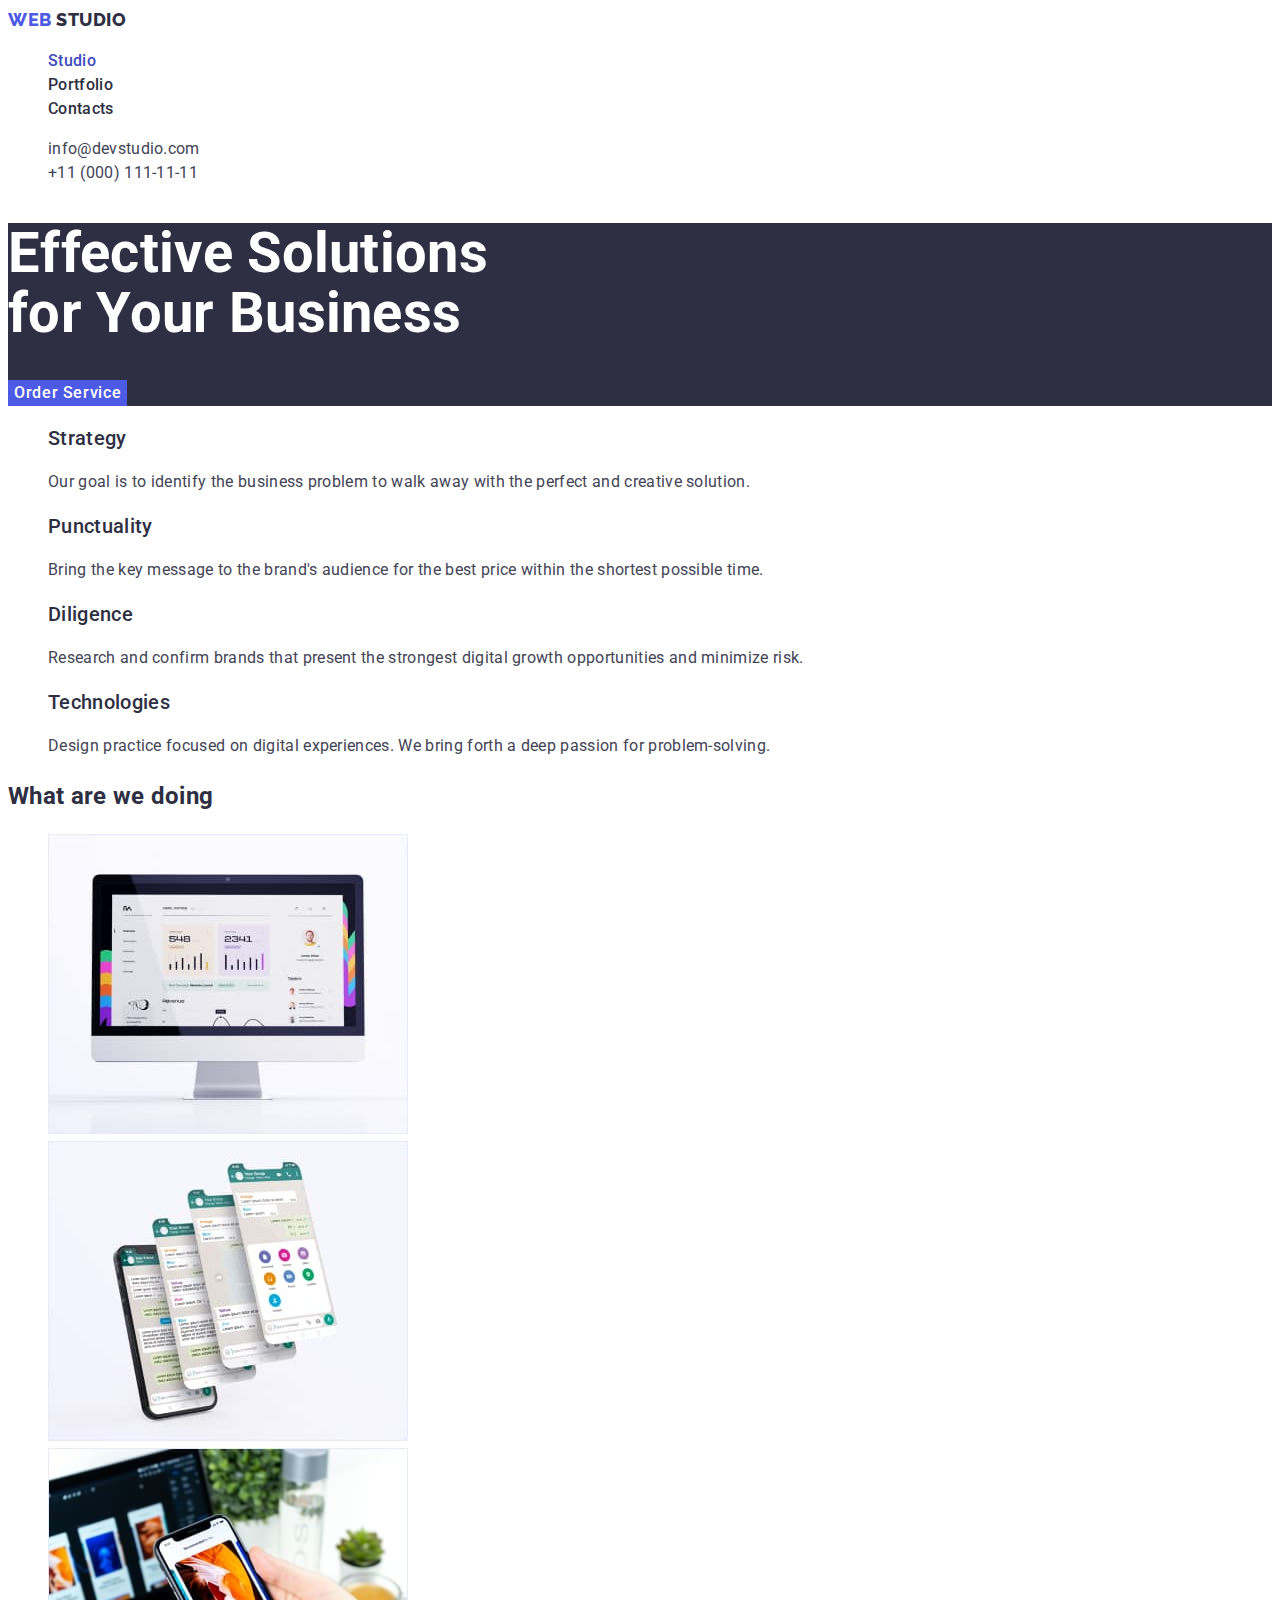
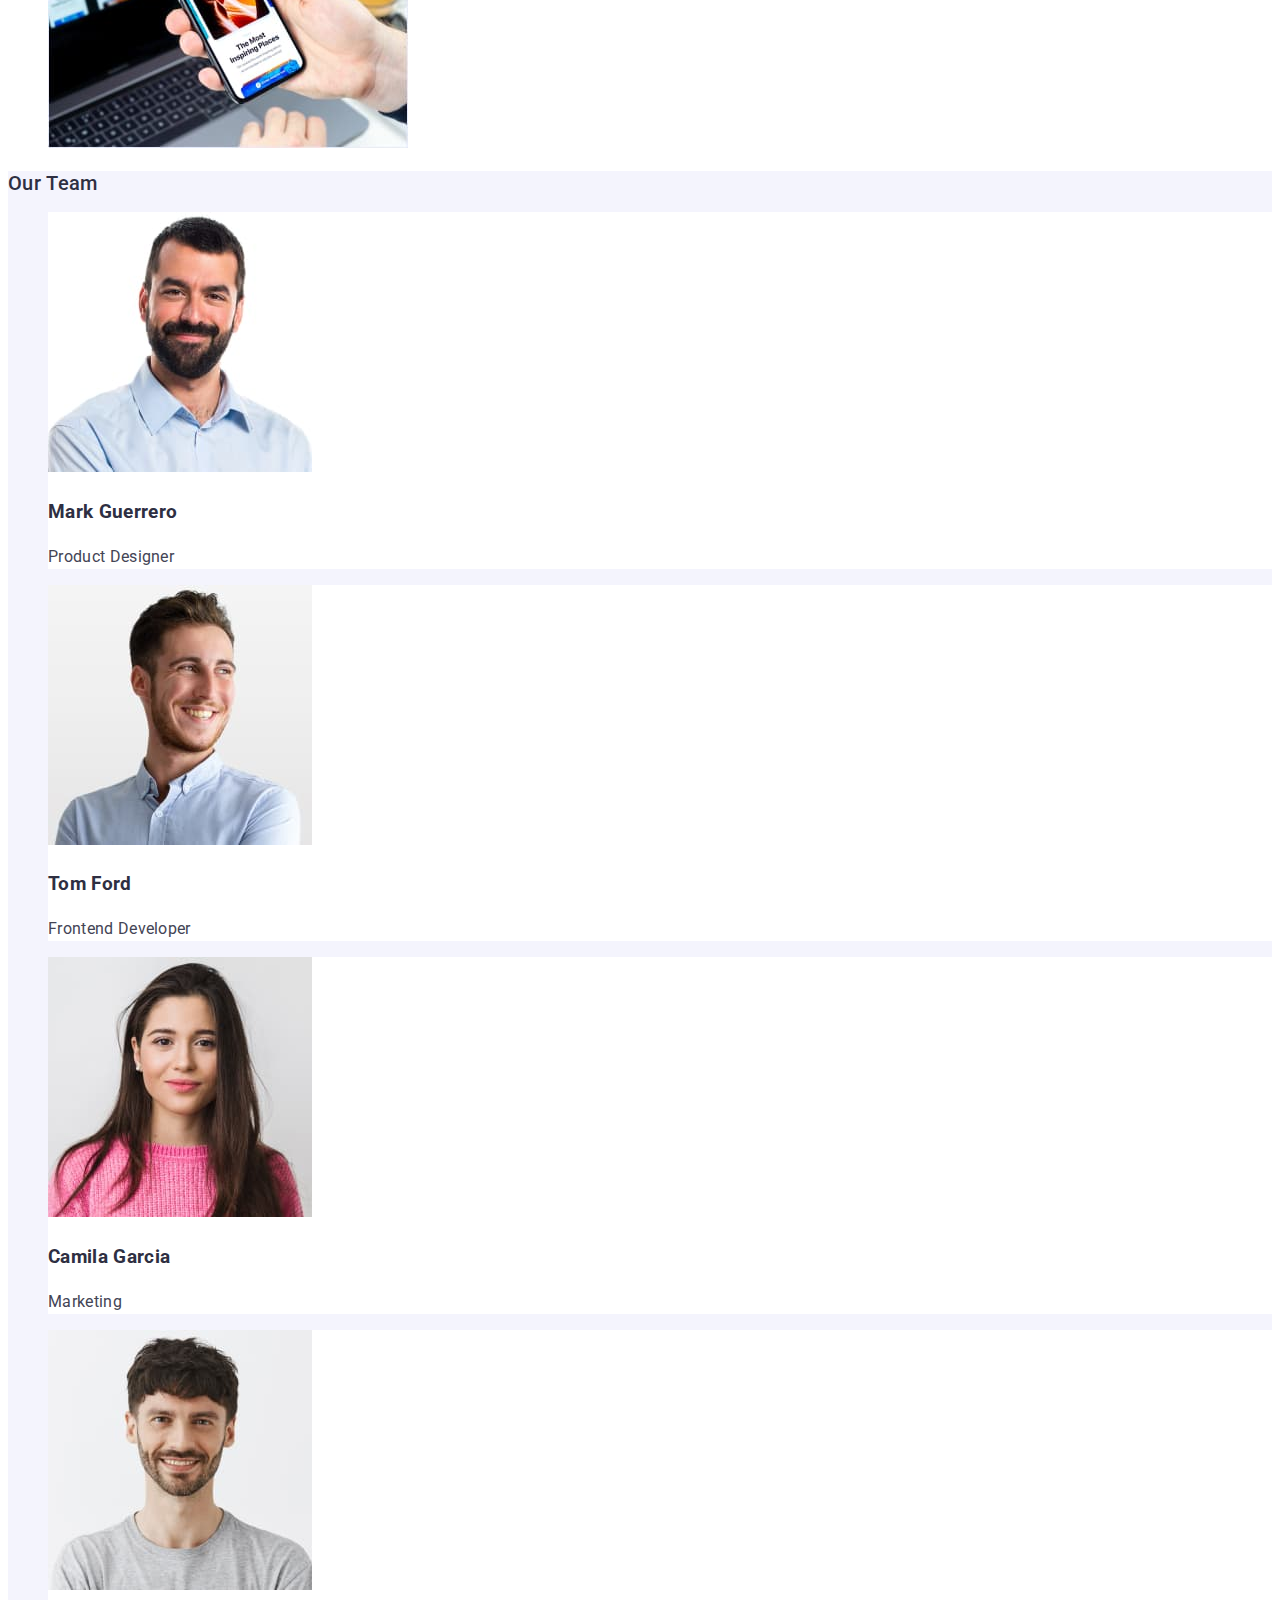
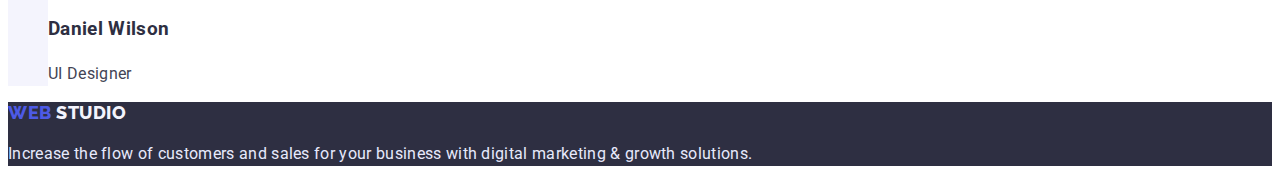
==== index.html @ 8545eea1 "Initial commit" ====
<!DOCTYPE html>
<html lang="en">
  <head>
    <meta charset="UTF-8" />
    <meta http-equiv="X-UA-Compatible" content="IE=edge" />
    <meta name="viewport" content="width=device-width, initial-scale=1.0" />
    <title>Web Studio</title>
    <!-- Fonst -->
    <link rel="preconnect" href="https://fonts.googleapis.com" />
    <link rel="preconnect" href="https://fonts.gstatic.com" crossorigin />
    <link
      href="https://fonts.googleapis.com/css2?family=Raleway:wght@800&family=Roboto:wght@400;500;700;900&display=swap"
      rel="stylesheet"
    />
    <!-- Custom styles -->
    <link rel="stylesheet" href="./css/styles.css" />
  </head>
  <body>
    <!-- Header section -->
    <header class="header">
      <nav class="header-nav">
        <a class="header-logo link" href="./index.html">
          <span class="header-logo-span">Web</span> Studio
        </a>
        <ul class="header-list list">
          <li class="header-item">
            <a class="header-link link current" href="./index.html">Studio</a>
          </li>
          <li class="header-item">
            <a class="header-link link" href="./portfolio.html">Portfolio</a>
          </li>
          <li class="header-item">
            <a class="header-link link" href="#Contacts">Contacts</a>
          </li>
        </ul>
      </nav>
      <address class="header-address">
        <ul class="header-list list">
          <li class="header-item">
            <a class="header-mail link" href="mailto:info@devstudio.com"
              >info@devstudio.com</a
            >
          </li>
          <li class="header-item">
            <a class="header-contact link" href="tel:+110001111111"
              >+11 (000) 111-11-11</a
            >
          </li>
        </ul>
      </address>
    </header>
    <main>
      <!-- Hero section -->
      <section class="hero section">
        <h1 class="hero-title">
          Effective Solutions <br />
          for Your Business
        </h1>
        <button class="hero-button" type="button">Order Service</button>
      </section>
      <!-- Our Features -->
      <section class="features section">
        <h2 class="visually-hidden" hidden>Our Features</h2>
        <ul class="features-list list">
          <li class="features-item">
            <h3 class="features-title">Strategy</h3>
            <p class="features-desc">
              Our goal is to identify the business problem to walk away with the
              perfect and creative solution.
            </p>
          </li>
          <li class="features-item">
            <h3 class="features-title">Punctuality</h3>
            <p class="features-desc">
              Bring the key message to the brand's audience for the best price
              within the shortest possible time.
            </p>
          </li>
          <li class="features-item">
            <h3 class="features-title">Diligence</h3>
            <p class="features-desc">
              Research and confirm brands that present the strongest digital
              growth opportunities and minimize risk.
            </p>
          </li>
          <li class="features-item">
            <h3 class="features-title">Technologies</h3>
            <p class="features-desc">
              Design practice focused on digital experiences. We bring forth a
              deep passion for problem-solving.
            </p>
          </li>
        </ul>
      </section>
      <!-- What are we doing section -->
      <section class="do section">
        <h2 class="do-title">What are we doing</h2>
        <ul class="do-list list">
          <li class="do-item">
            <img
              class="do-img"
              src="./img/what-are-we-doing/monitor.jpg"
              alt="Computer"
              width="360"
              height="300"
            />
          </li>
          <li class="do-item">
            <img
              class="do-img"
              src="./img/what-are-we-doing/smartphone-app.jpg"
              alt="Smartphone"
              width="360"
              height="300"
            />
          </li>
          <li class="do-item">
            <img
              class="do-img"
              src="./img/what-are-we-doing/smartphone-background-computer.jpg"
              alt="Phone on the background of the monitor"
              width="360"
              height="300"
            />
          </li>
        </ul>
      </section>
      <!-- Our team section -->
      <section class="team section">
        <h2 class="team-title">Our Team</h2>
        <ul class="team-list list">
          <li class="team-item">
            <img
              class="team-img"
              src="./img/our-team/mark-guerrero.jpg"
              alt="Dark haired bearded man"
              width="264"
              height="260"
            />
            <h3 class="team-member">Mark Guerrero</h3>
            <p class="team-desc">Product Designer</p>
          </li>
          <li class="team-item">
            <img
              class="team-img"
              src="./img/our-team/tom-ford.jpg"
              alt="Smiling blonde guy"
              width="264"
              height="260"
            />
            <h3 class="team-member">Tom Ford</h3>
            <p class="team-desc">Frontend Developer</p>
          </li>
          <li class="team-item">
            <img
              class="team-img"
              src="./img/our-team/camila-garcia.jpg"
              alt="Girl with dark hair in a pink blouse"
              width="264"
              height="260"
            />
            <h3 class="team-member">Camila Garcia</h3>
            <p class="team-desc">Marketing</p>
          </li>
          <li class="team-item">
            <img
              class="team-img"
              src="./img/our-team/daniel-wilson.jpg"
              alt="Smiling guy with dark hair"
              width="264"
              height="260"
            />
            <h3 class="team-member">Daniel Wilson</h3>
            <p class="team-desc">UI Designer</p>
          </li>
        </ul>
      </section>
    </main>
    <!-- Footer section -->
    <footer class="footer">
      <a class="footer-logo link" href="./index.html">
        <span class="footer-logo-span">Web</span> Studio
      </a>
      <p class="footer-desc">
        Increase the flow of customers and sales for your business with digital
        marketing & growth solutions.
      </p>
    </footer>
  </body>
</html>
---- css/styles.css ----
:root {
    --color-iris: #4d5ae5;
    --color-ocean: #404bbf;
    --color-navy-blue: #2e2f42;
    --color-green: #31d0aa;
    --color-slate: #434455;
    --color-light-slate: #8e8f99;
    --color-cornflower: #e7e9fc;
    --color-cloud: #f4f4fd;
    --color-navy-blue-modal: #2e2f42;
    --color-grey: #2e2f42;
    --color-white: #ffffff;
}

body {
    font-family: "Roboto", sans-serif;
    font-size: 16px;
    line-height: calc(24 / 16);
    letter-spacing: 0.02em;
    color: var(--color-slate);
}

visually-hidden {
    position: absolute;
    width: 1px;
    height: 1px;
    margin: -1px;
    border: 0;
    padding: 0;

    white-space: nowrap;
    clip-path: inset(100%);
    clip: rect(0 0 0 0);
    overflow: hidden;
}

.list {
    list-style: none;
}

.link {
    text-decoration: none;
}

/* Header section */

.header {
    background-color: var(--color-white);
}

.header-nav {}

.header-list {}

.header-item {}

.header-logo {
    font-family: "Raleway";
    font-weight: 800;
    font-size: 18px;
    line-height: calc(24 / 18);
    letter-spacing: 0.03em;
    
    text-transform: uppercase;
    color: var(--color-navy-blue);
}

.header-logo-span {
    text-transform: uppercase;
    color: var(--color-iris);
}

.header-link {  
    font-weight: 500;
    color: var(--color-navy-blue);
}

.header-link:hover,
.header-link:focus {
    color: var(--color-ocean);
}

.current {
    color: var(--color-ocean);
}

.header-address{
    font-style: normal;
}

.header-mail,
.header-contact {
    
    color: var(--color-slate);
}

.header-contact:hover,
.header-contact:focus,
.header-mail:hover,
.header-mail:focus {
    color: var(--color-ocean);
}
/* Hero section */

.hero {
    background-color: var(--color-navy-blue);
}

.hero-title {
    font-weight: 700;
    font-size: 56px;
    line-height: calc(60 / 56);
    
    color: var(--color-white);
    
}

.hero-button {
    font-family: inherit;
    font-weight: 500;
    font-size: 16px;
    line-height: calc(24 / 16);
    letter-spacing: 0.04em;
    
    color: var(--color-white);
    background-color: var(--color-iris);
    cursor: pointer;
    border: none;
}

.hero-button:hover,
.hero-button:focus {
color: var(--color-white);
background-color: var(--color-ocean);
}

/* Our Feutures */

.features {}

.section {}

.features-list {}

.features-item {}

.features-title {
    font-weight: 500;
    font-size: 20px;
    line-height: calc(24 / 20);
    
    color: var(--color-navy-blue);
}

.features-desc {}

/* What are we doing */

.do {}

.section {}

.do-title {
    color: var(--color-navy-blue);
}

.do-list {}

.do-item {}

.do-img {}

/*  Our team section */

.team {
    background-color: var(--color-cloud);
}

.section {}

.team-title {
    font-weight: 500;
    font-size: 20px;
    line-height: calc(24 / 20);

    color: var(--color-navy-blue);
}

.team-list {}

.team-item {
    background-color: var(--color-white);
}

.team-img {}

.team-member {
    color: var(--color-navy-blue);
}

.team-desc {
    color: var(--color-slate);
}

/* Footer section */

.footer {
    background-color: var(--color-navy-blue);
}

.footer-logo {
    font-family: "Raleway";
    font-weight: 800;
    font-size: 18px;
    line-height: calc(21 /18);    
    letter-spacing: 0.03em;

    text-transform: uppercase;
    color: var(--color-cloud);
}

.footer-logo-span {
    font-family: "Raleway";
    font-weight: 800;
    font-size: 18px;
    line-height: calc(21 /18);
    letter-spacing: 0.03em;

    text-transform: uppercase;
    color: var(--color-iris);
}

.footer-desc {
    color: var(--color-cornflower);
}

/* Portfolio */

.filters {}

.filters-list {}

.filters-item {}

.filters-button {
    font-size: inherit;
    font-weight: 500;
    font-size: 16px;
    line-height: calc(24 / 16);
    letter-spacing: 0.04em;
    
    color: var(--color-iris);
    background-color: var(--color-cornflower);
    cursor: pointer;
    border: none;
}

.filters-button:hover,
.filters-button:focus{
color: var(--color-white);
background-color: var(--color-ocean);
}

.project-list {}

.project-item {}

.project-img {}

.project-title { 
    font-weight: 500;
    font-size: 20px;
    line-height: calc(24 / 20);
    
    color: var(--color-navy-blue);
}

.project-desc {
    color: var(--color-slate);
}
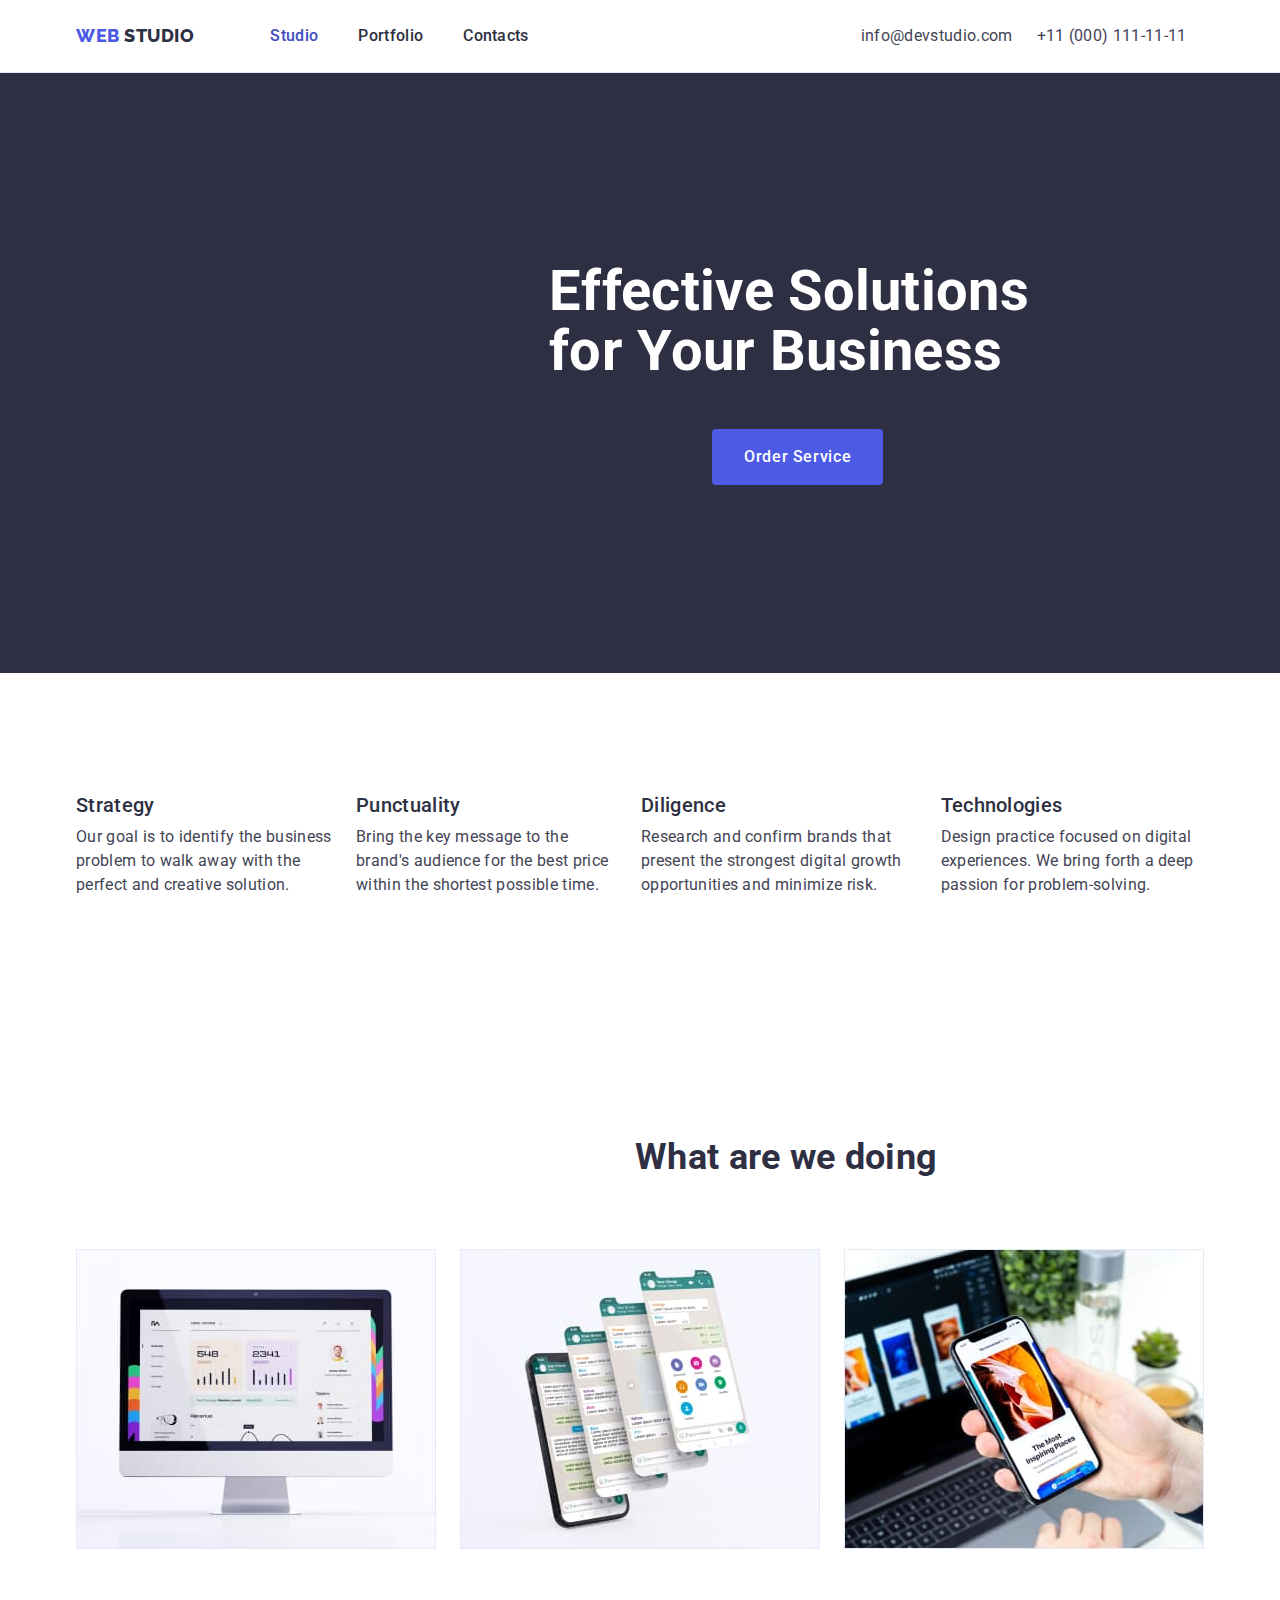
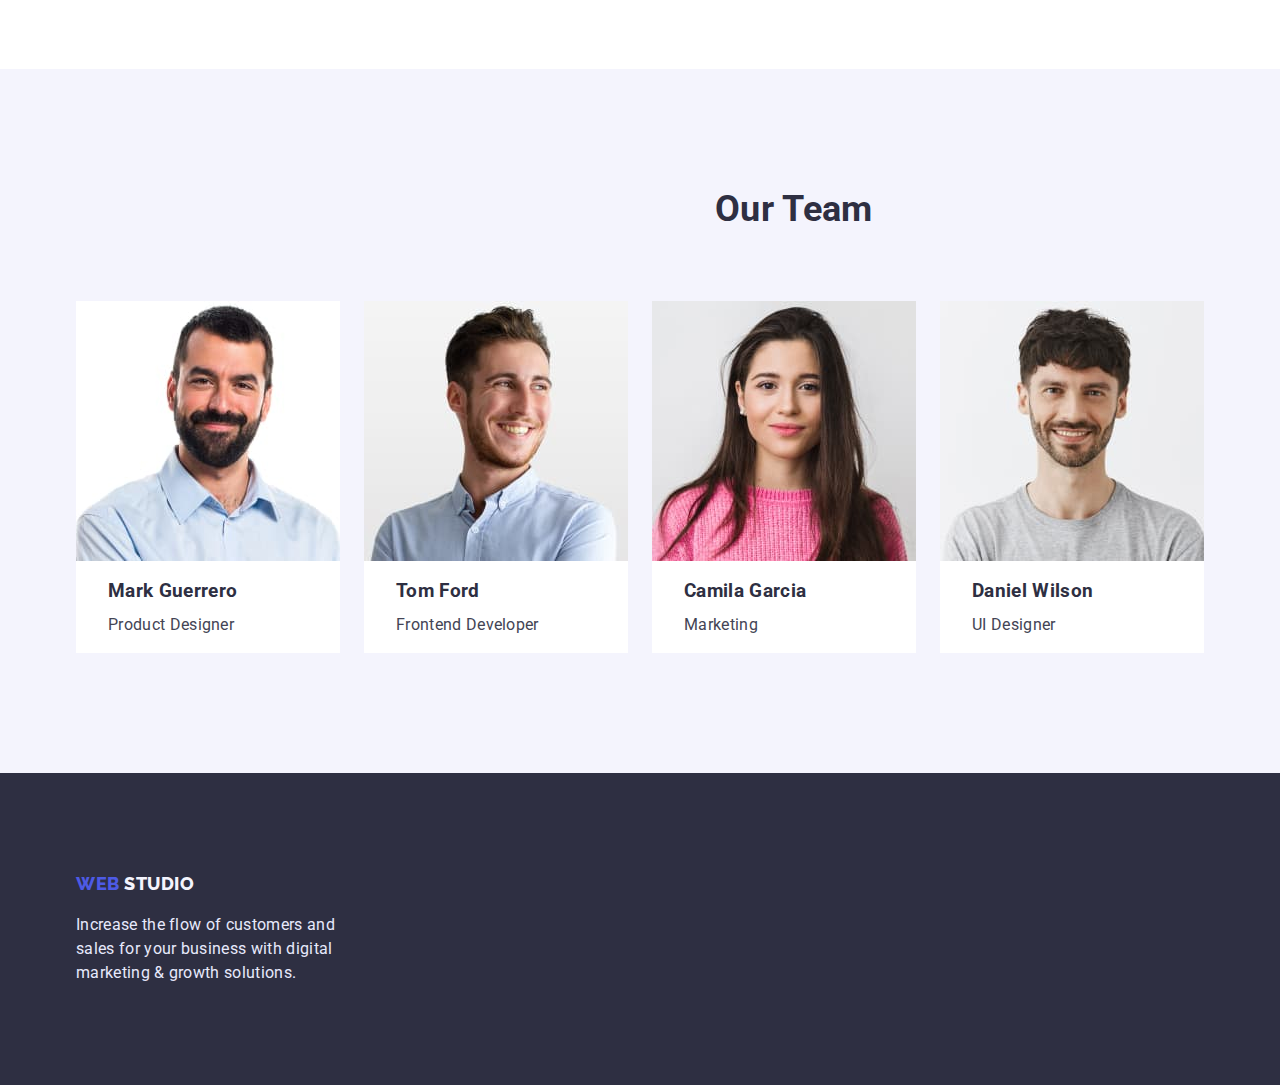
==== commit d5dfd4b9: "flexbox" ====
--- a/index.html
+++ b/index.html
@@ -12,179 +12,200 @@
       href="https://fonts.googleapis.com/css2?family=Raleway:wght@800&family=Roboto:wght@400;500;700;900&display=swap"
       rel="stylesheet"
     />
+    <link
+      rel="stylesheet"
+      href="https://cdn.jsdelivr.net/npm/modern-normalize@1.1.0/modern-normalize.min.css"
+    />
     <!-- Custom styles -->
     <link rel="stylesheet" href="./css/styles.css" />
   </head>
   <body>
     <!-- Header section -->
-    <header class="header">
-      <nav class="header-nav">
-        <a class="header-logo link" href="./index.html">
-          <span class="header-logo-span">Web</span> Studio
-        </a>
-        <ul class="header-list list">
-          <li class="header-item">
-            <a class="header-link link current" href="./index.html">Studio</a>
-          </li>
-          <li class="header-item">
-            <a class="header-link link" href="./portfolio.html">Portfolio</a>
-          </li>
-          <li class="header-item">
-            <a class="header-link link" href="#Contacts">Contacts</a>
-          </li>
-        </ul>
-      </nav>
-      <address class="header-address">
-        <ul class="header-list list">
-          <li class="header-item">
-            <a class="header-mail link" href="mailto:info@devstudio.com"
-              >info@devstudio.com</a
-            >
-          </li>
-          <li class="header-item">
-            <a class="header-contact link" href="tel:+110001111111"
-              >+11 (000) 111-11-11</a
-            >
-          </li>
-        </ul>
-      </address>
+    <header class="header section">
+      <div class="header-container conteiner">
+        <nav class="header-nav">
+          <a class="header-logo link" href="./index.html">
+            <span class="header-logo-span">Web</span> Studio
+          </a>
+          <ul class="header-list list">
+            <li class="header-item">
+              <a class="header-link link current" href="./index.html">Studio</a>
+            </li>
+            <li class="header-item">
+              <a class="header-link link" href="./portfolio.html">Portfolio</a>
+            </li>
+            <li class="header-item">
+              <a class="header-link link" href="#Contacts">Contacts</a>
+            </li>
+          </ul>
+        </nav>
+        <address class="header-address">
+          <ul class="address-list list">
+            <li class="address-item">
+              <a class="header-mail link" href="mailto:info@devstudio.com"
+                >info@devstudio.com</a
+              >
+            </li>
+            <li class="address-item">
+              <a class="header-contact link" href="tel:+110001111111"
+                >+11 (000) 111-11-11</a
+              >
+            </li>
+          </ul>
+        </address>
+      </div>
     </header>
     <main>
       <!-- Hero section -->
       <section class="hero section">
-        <h1 class="hero-title">
-          Effective Solutions <br />
-          for Your Business
-        </h1>
-        <button class="hero-button" type="button">Order Service</button>
+        <div class="hero-conteiner conteiner">
+          <h1 class="hero-title">Effective Solutions for Your Business</h1>
+          <button class="hero-button" type="button">Order Service</button>
+        </div>
       </section>
       <!-- Our Features -->
       <section class="features section">
-        <h2 class="visually-hidden" hidden>Our Features</h2>
-        <ul class="features-list list">
-          <li class="features-item">
-            <h3 class="features-title">Strategy</h3>
-            <p class="features-desc">
-              Our goal is to identify the business problem to walk away with the
-              perfect and creative solution.
-            </p>
-          </li>
-          <li class="features-item">
-            <h3 class="features-title">Punctuality</h3>
-            <p class="features-desc">
-              Bring the key message to the brand's audience for the best price
-              within the shortest possible time.
-            </p>
-          </li>
-          <li class="features-item">
-            <h3 class="features-title">Diligence</h3>
-            <p class="features-desc">
-              Research and confirm brands that present the strongest digital
-              growth opportunities and minimize risk.
-            </p>
-          </li>
-          <li class="features-item">
-            <h3 class="features-title">Technologies</h3>
-            <p class="features-desc">
-              Design practice focused on digital experiences. We bring forth a
-              deep passion for problem-solving.
-            </p>
-          </li>
-        </ul>
+        <div class="conteiner">
+          <h2 class="visually-hidden" hidden>Our Features</h2>
+          <ul class="features-list list">
+            <li class="features-item">
+              <h3 class="features-title">Strategy</h3>
+              <p class="features-desc">
+                Our goal is to identify the business problem to walk away with
+                the perfect and creative solution.
+              </p>
+            </li>
+            <li class="features-item">
+              <h3 class="features-title">Punctuality</h3>
+              <p class="features-desc">
+                Bring the key message to the brand's audience for the best price
+                within the shortest possible time.
+              </p>
+            </li>
+            <li class="features-item">
+              <h3 class="features-title">Diligence</h3>
+              <p class="features-desc">
+                Research and confirm brands that present the strongest digital
+                growth opportunities and minimize risk.
+              </p>
+            </li>
+            <li class="features-item">
+              <h3 class="features-title">Technologies</h3>
+              <p class="features-desc">
+                Design practice focused on digital experiences. We bring forth a
+                deep passion for problem-solving.
+              </p>
+            </li>
+          </ul>
+        </div>
       </section>
       <!-- What are we doing section -->
       <section class="do section">
-        <h2 class="do-title">What are we doing</h2>
-        <ul class="do-list list">
-          <li class="do-item">
-            <img
-              class="do-img"
-              src="./img/what-are-we-doing/monitor.jpg"
-              alt="Computer"
-              width="360"
-              height="300"
-            />
-          </li>
-          <li class="do-item">
-            <img
-              class="do-img"
-              src="./img/what-are-we-doing/smartphone-app.jpg"
-              alt="Smartphone"
-              width="360"
-              height="300"
-            />
-          </li>
-          <li class="do-item">
-            <img
-              class="do-img"
-              src="./img/what-are-we-doing/smartphone-background-computer.jpg"
-              alt="Phone on the background of the monitor"
-              width="360"
-              height="300"
-            />
-          </li>
-        </ul>
+        <div class="conteiner">
+          <h2 class="do-title">What are we doing</h2>
+          <ul class="do-list list">
+            <li class="do-item">
+              <img
+                class="do-img"
+                src="./img/what-are-we-doing/monitor.jpg"
+                alt="Computer"
+                width="360"
+                height="300"
+              />
+            </li>
+            <li class="do-item">
+              <img
+                class="do-img"
+                src="./img/what-are-we-doing/smartphone-app.jpg"
+                alt="Smartphone"
+                width="360"
+                height="300"
+              />
+            </li>
+            <li class="do-item">
+              <img
+                class="do-img"
+                src="./img/what-are-we-doing/smartphone-background-computer.jpg"
+                alt="Phone on the background of the monitor"
+                width="360"
+                height="300"
+              />
+            </li>
+          </ul>
+        </div>
       </section>
       <!-- Our team section -->
       <section class="team section">
-        <h2 class="team-title">Our Team</h2>
-        <ul class="team-list list">
-          <li class="team-item">
-            <img
-              class="team-img"
-              src="./img/our-team/mark-guerrero.jpg"
-              alt="Dark haired bearded man"
-              width="264"
-              height="260"
-            />
-            <h3 class="team-member">Mark Guerrero</h3>
-            <p class="team-desc">Product Designer</p>
-          </li>
-          <li class="team-item">
-            <img
-              class="team-img"
-              src="./img/our-team/tom-ford.jpg"
-              alt="Smiling blonde guy"
-              width="264"
-              height="260"
-            />
-            <h3 class="team-member">Tom Ford</h3>
-            <p class="team-desc">Frontend Developer</p>
-          </li>
-          <li class="team-item">
-            <img
-              class="team-img"
-              src="./img/our-team/camila-garcia.jpg"
-              alt="Girl with dark hair in a pink blouse"
-              width="264"
-              height="260"
-            />
-            <h3 class="team-member">Camila Garcia</h3>
-            <p class="team-desc">Marketing</p>
-          </li>
-          <li class="team-item">
-            <img
-              class="team-img"
-              src="./img/our-team/daniel-wilson.jpg"
-              alt="Smiling guy with dark hair"
-              width="264"
-              height="260"
-            />
-            <h3 class="team-member">Daniel Wilson</h3>
-            <p class="team-desc">UI Designer</p>
-          </li>
-        </ul>
+        <div class="conteiner">
+          <h2 class="team-title">Our Team</h2>
+          <ul class="team-list list">
+            <li class="team-item">
+              <img
+                class="team-img"
+                src="./img/our-team/mark-guerrero.jpg"
+                alt="Dark haired bearded man"
+                width="264"
+                height="260"
+              />
+              <div class="team-wrapper">
+                <h3 class="team-member">Mark Guerrero</h3>
+                <p class="team-desc">Product Designer</p>
+              </div>
+            </li>
+            <li class="team-item">
+              <img
+                class="team-img"
+                src="./img/our-team/tom-ford.jpg"
+                alt="Smiling blonde guy"
+                width="264"
+                height="260"
+              />
+              <div class="team-wrapper">
+                <h3 class="team-member">Tom Ford</h3>
+                <p class="team-desc">Frontend Developer</p>
+              </div>
+            </li>
+            <li class="team-item">
+              <img
+                class="team-img"
+                src="./img/our-team/camila-garcia.jpg"
+                alt="Girl with dark hair in a pink blouse"
+                width="264"
+                height="260"
+              />
+              <div class="team-wrapper">
+                <h3 class="team-member">Camila Garcia</h3>
+                <p class="team-desc">Marketing</p>
+              </div>
+            </li>
+            <li class="team-item">
+              <img
+                class="team-img"
+                src="./img/our-team/daniel-wilson.jpg"
+                alt="Smiling guy with dark hair"
+                width="264"
+                height="260"
+              />
+              <div class="team-wrapper">
+                <h3 class="team-member">Daniel Wilson</h3>
+                <p class="team-desc">UI Designer</p>
+              </div>
+            </li>
+          </ul>
+        </div>
       </section>
     </main>
     <!-- Footer section -->
     <footer class="footer">
-      <a class="footer-logo link" href="./index.html">
-        <span class="footer-logo-span">Web</span> Studio
-      </a>
-      <p class="footer-desc">
-        Increase the flow of customers and sales for your business with digital
-        marketing & growth solutions.
-      </p>
+      <div class="footer-conteiner conteiner">
+        <a class="footer-logo link" href="./index.html">
+          <span class="footer-logo-span">Web</span> Studio
+        </a>
+        <p class="footer-desc">
+          Increase the flow of customers and sales for your business with
+          digital marketing & growth solutions.
+        </p>
+      </div>
     </footer>
   </body>
 </html>
--- a/css/styles.css
+++ b/css/styles.css
@@ -34,6 +34,17 @@
     overflow: hidden;
 }
 
+* {
+    margin: 0px;
+    padding: 0px;
+}
+
+img {
+    display: block;
+    max-width: 100%;
+    height: auto;
+}
+
 .list {
     list-style: none;
 }
@@ -42,19 +53,47 @@
     text-decoration: none;
 }
 
+.conteiner {
+    width: 1158px;
+    margin: 0px auto;
+    padding: 0px 15px;
+}
+
+.section {
+    padding: 120px 0px;
+}
 /* Header section */
 
 .header {
+    padding-top: 24px;
+    padding-bottom: 24px;
+
     background-color: var(--color-white);
-}
-
-.header-nav {}
-
-.header-list {}
+    border-bottom: 1px solid #E7E9FC;
+}
+
+.header-container {
+    display: flex;
+
+}
+
+.header-nav {
+    display: flex;
+
+    margin-right: 332px;
+}
+
+.header-list {
+    display: flex;
+    gap: 40px;
+    
+}
 
 .header-item {}
 
 .header-logo {
+    margin-right: 76px;
+
     font-family: "Raleway";
     font-weight: 800;
     font-size: 18px;
@@ -85,8 +124,16 @@
 }
 
 .header-address{
+    
     font-style: normal;
 }
+
+.address-list{
+    display: flex;
+    gap: 24px;
+}
+
+.address-item {}
 
 .header-mail,
 .header-contact {
@@ -103,10 +150,23 @@
 /* Hero section */
 
 .hero {
+    min-width: 600px;
+
+    padding: 188px 0px;
+
     background-color: var(--color-navy-blue);
 }
 
+.hero-conteiner {
+}
+
 .hero-title {
+    margin-right: 473px;
+    margin-bottom: 48px;
+    margin-left: 473px;
+
+    width: 494px;
+
     font-weight: 700;
     font-size: 56px;
     line-height: calc(60 / 56);
@@ -116,6 +176,10 @@
 }
 
 .hero-button {
+    padding: 16px 32px;
+
+    margin-left: 636px;
+
     font-family: inherit;
     font-weight: 500;
     font-size: 16px;
@@ -126,6 +190,7 @@
     background-color: var(--color-iris);
     cursor: pointer;
     border: none;
+    border-radius: 4px;
 }
 
 .hero-button:hover,
@@ -136,15 +201,23 @@
 
 /* Our Feutures */
 
-.features {}
-
-.section {}
-
-.features-list {}
+.features {
+    padding-top: 120px;
+    padding-bottom: 120px;
+}
+
+.features-list {
+    display: flex;
+    justify-content: center;
+    gap: 24px;
+
+}
 
 .features-item {}
 
 .features-title {
+    margin-bottom: 8px;
+
     font-weight: 500;
     font-size: 20px;
     line-height: calc(24 / 20);
@@ -156,15 +229,27 @@
 
 /* What are we doing */
 
-.do {}
+.do {
+    padding-bottom: 120px;
+}
 
 .section {}
 
 .do-title {
-    color: var(--color-navy-blue);
-}
-
-.do-list {}
+    margin-bottom: 72px;
+    margin-left: 559px;
+
+    font-weight: 700;
+    font-size: 36px;
+    line-height: calc(40 / 36);
+
+    color: var(--color-navy-blue);
+}
+
+.do-list {
+    display: flex;
+    gap: 24px;
+}
 
 .do-item {}
 
@@ -173,20 +258,27 @@
 /*  Our team section */
 
 .team {
+    padding: 120px 0px;
     background-color: var(--color-cloud);
 }
 
 .section {}
 
 .team-title {
-    font-weight: 500;
-    font-size: 20px;
-    line-height: calc(24 / 20);
-
-    color: var(--color-navy-blue);
-}
-
-.team-list {}
+    margin-bottom: 72px;
+    margin-left: 639px;
+
+    font-weight: 700;
+    font-size: 36px;
+    line-height: calc(40 / 36);
+
+    color: var(--color-navy-blue);
+}
+
+.team-list {
+    display: flex;
+    gap: 24px;
+}
 
 .team-item {
     background-color: var(--color-white);
@@ -194,7 +286,18 @@
 
 .team-img {}
 
+.team-wrapper {
+    display: flex;
+    flex-direction: column;
+
+    margin: 16px 32px;
+
+}
+
 .team-member {
+    margin-bottom: 8px;
+    
+
     color: var(--color-navy-blue);
 }
 
@@ -205,10 +308,17 @@
 /* Footer section */
 
 .footer {
+    min-width: 310px;
     background-color: var(--color-navy-blue);
 }
 
+.footer-conteiner {
+    padding-top: 100px;
+    padding-bottom: 100px;
+}
+
 .footer-logo {
+    
     font-family: "Raleway";
     font-weight: 800;
     font-size: 18px;
@@ -231,18 +341,35 @@
 }
 
 .footer-desc {
+    margin-top: 16px;
+
+    width: 264px;
     color: var(--color-cornflower);
 }
 
 /* Portfolio */
 
-.filters {}
-
-.filters-list {}
-
-.filters-item {}
+/* Filters Section */
+
+.filters {
+    padding-top: 96px;
+}
+
+.filters-list {
+    display: flex;
+    gap: 24px;
+    justify-content: center;
+
+    margin-bottom: 72px;
+}
+
+.filters-item {
+}
 
 .filters-button {
+    padding: 12px 24px;
+
+
     font-size: inherit;
     font-weight: 500;
     font-size: 16px;
@@ -252,7 +379,8 @@
     color: var(--color-iris);
     background-color: var(--color-cornflower);
     cursor: pointer;
-    border: none;
+    border: 1px solid #E7E9FC;
+    border-radius: 4px;
 }
 
 .filters-button:hover,
@@ -261,13 +389,27 @@
 background-color: var(--color-ocean);
 }
 
-.project-list {}
+.project-list {
+    display: flex;
+    flex-wrap: wrap;
+    row-gap: 48px;
+    column-gap: 24px;
+}
 
 .project-item {}
 
 .project-img {}
 
+.project-thumb {
+    padding: 32px 0px;
+
+    border: 1px solid #E7E9FC;
+    border-top: none;
+}
+
 .project-title { 
+    margin-bottom: 8px;
+
     font-weight: 500;
     font-size: 20px;
     line-height: calc(24 / 20);
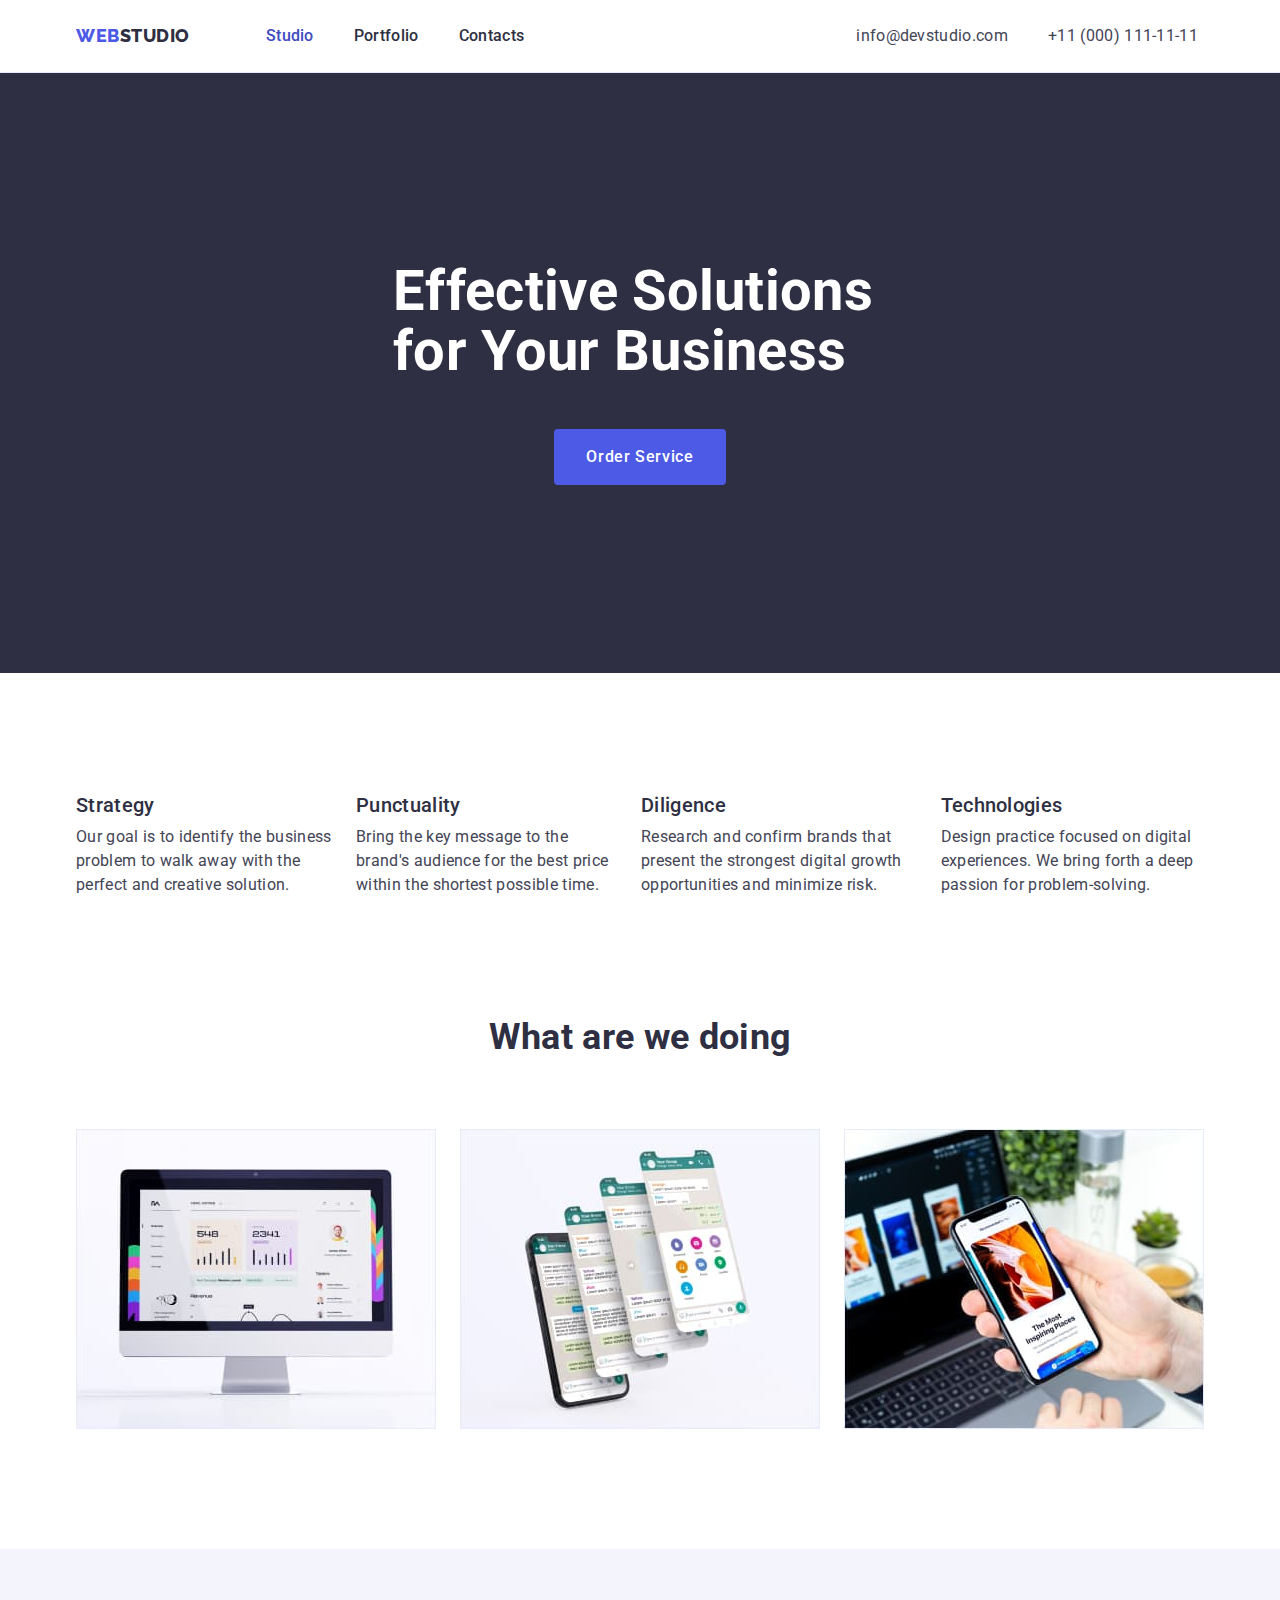
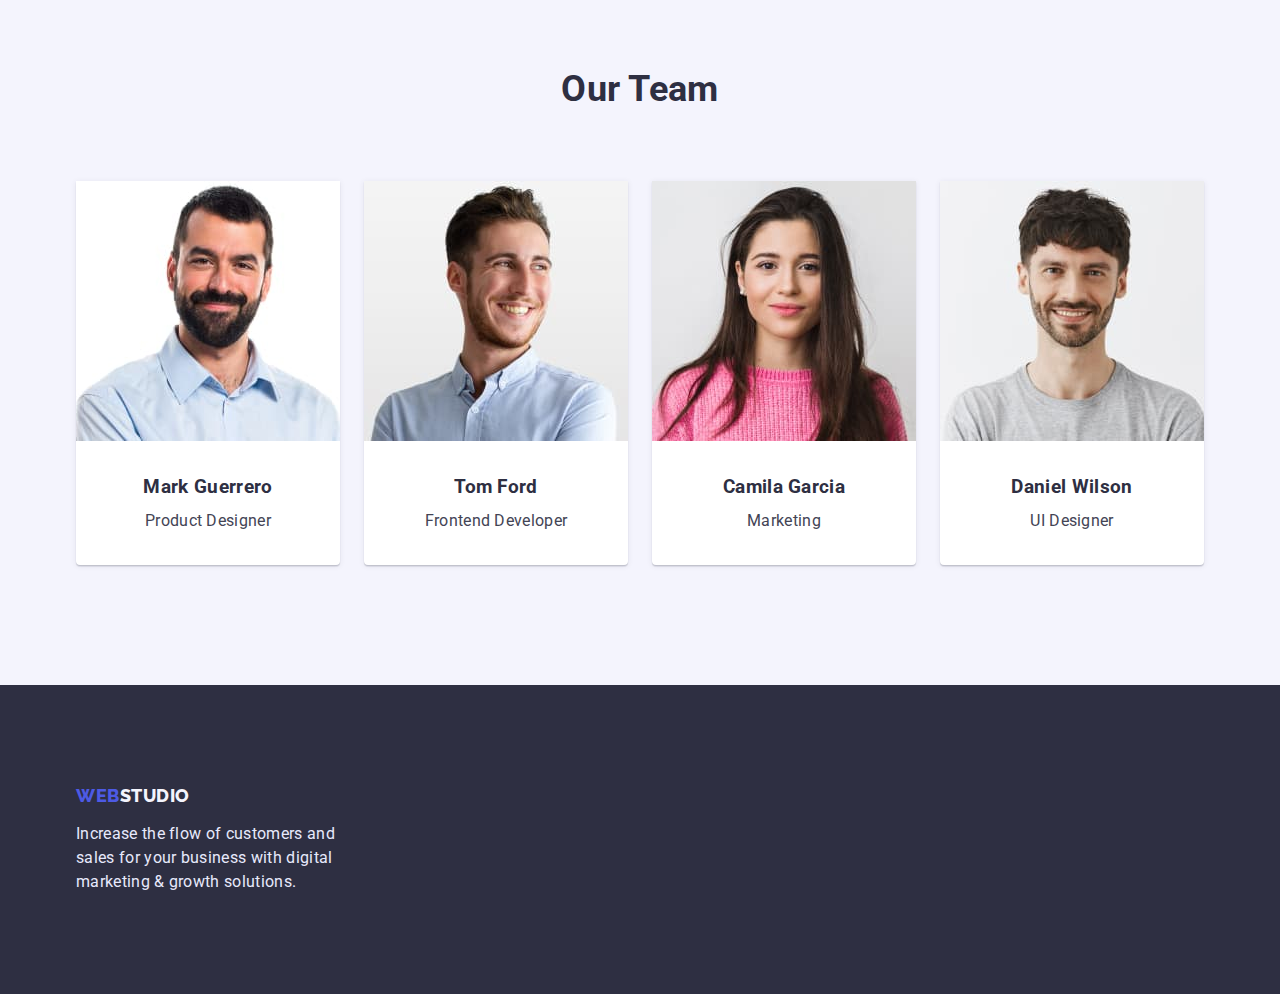
==== commit dcc110dc: "flexbox.change" ====
--- a/index.html
+++ b/index.html
@@ -25,7 +25,7 @@
       <div class="header-container conteiner">
         <nav class="header-nav">
           <a class="header-logo link" href="./index.html">
-            <span class="header-logo-span">Web</span> Studio
+            <span class="header-logo-span">Web</span>Studio
           </a>
           <ul class="header-list list">
             <li class="header-item">
@@ -199,7 +199,7 @@
     <footer class="footer">
       <div class="footer-conteiner conteiner">
         <a class="footer-logo link" href="./index.html">
-          <span class="footer-logo-span">Web</span> Studio
+          <span class="footer-logo-span">Web</span>Studio
         </a>
         <p class="footer-desc">
           Increase the flow of customers and sales for your business with
--- a/css/styles.css
+++ b/css/styles.css
@@ -59,9 +59,7 @@
     padding: 0px 15px;
 }
 
-.section {
-    padding: 120px 0px;
-}
+.section {}
 /* Header section */
 
 .header {
@@ -130,7 +128,7 @@
 
 .address-list{
     display: flex;
-    gap: 24px;
+    gap: 40px;
 }
 
 .address-item {}
@@ -161,9 +159,8 @@
 }
 
 .hero-title {
-    margin-right: 473px;
+    margin: 0px auto;
     margin-bottom: 48px;
-    margin-left: 473px;
 
     width: 494px;
 
@@ -178,7 +175,8 @@
 .hero-button {
     padding: 16px 32px;
 
-    margin-left: 636px;
+    display: block;
+    margin: 0px auto;
 
     font-family: inherit;
     font-weight: 500;
@@ -230,6 +228,7 @@
 /* What are we doing */
 
 .do {
+    margin: 0px;
     padding-bottom: 120px;
 }
 
@@ -237,13 +236,14 @@
 
 .do-title {
     margin-bottom: 72px;
-    margin-left: 559px;
 
     font-weight: 700;
     font-size: 36px;
     line-height: calc(40 / 36);
 
     color: var(--color-navy-blue);
+
+    text-align: center;
 }
 
 .do-list {
@@ -266,13 +266,14 @@
 
 .team-title {
     margin-bottom: 72px;
-    margin-left: 639px;
 
     font-weight: 700;
     font-size: 36px;
     line-height: calc(40 / 36);
 
     color: var(--color-navy-blue);
+
+    text-align: center;
 }
 
 .team-list {
@@ -281,6 +282,8 @@
 }
 
 .team-item {
+    box-shadow: 0px 1px 6px rgba(46, 47, 66, 0.08), 0px 1px 1px rgba(46, 47, 66, 0.16), 0px 2px 1px rgba(46, 47, 66, 0.08);
+    border-radius: 0px 0px 4px 4px;
     background-color: var(--color-white);
 }
 
@@ -290,35 +293,40 @@
     display: flex;
     flex-direction: column;
 
-    margin: 16px 32px;
+    padding: 32px 16px;
 
 }
 
 .team-member {
     margin-bottom: 8px;
-    
-
-    color: var(--color-navy-blue);
+
+    color: var(--color-navy-blue);
+
+    text-align: center;
 }
 
 .team-desc {
     color: var(--color-slate);
+
+    text-align: center;
 }
 
 /* Footer section */
 
 .footer {
+    padding: 100px 0px;
+
     min-width: 310px;
     background-color: var(--color-navy-blue);
 }
 
 .footer-conteiner {
-    padding-top: 100px;
-    padding-bottom: 100px;
 }
 
 .footer-logo {
-    
+    display: block;
+    margin-bottom: 16px;
+
     font-family: "Raleway";
     font-weight: 800;
     font-size: 18px;
@@ -341,8 +349,6 @@
 }
 
 .footer-desc {
-    margin-top: 16px;
-
     width: 264px;
     color: var(--color-cornflower);
 }
@@ -353,6 +359,7 @@
 
 .filters {
     padding-top: 96px;
+    padding-bottom: 120px;
 }
 
 .filters-list {
@@ -401,7 +408,7 @@
 .project-img {}
 
 .project-thumb {
-    padding: 32px 0px;
+    padding: 32px 16px;
 
     border: 1px solid #E7E9FC;
     border-top: none;
